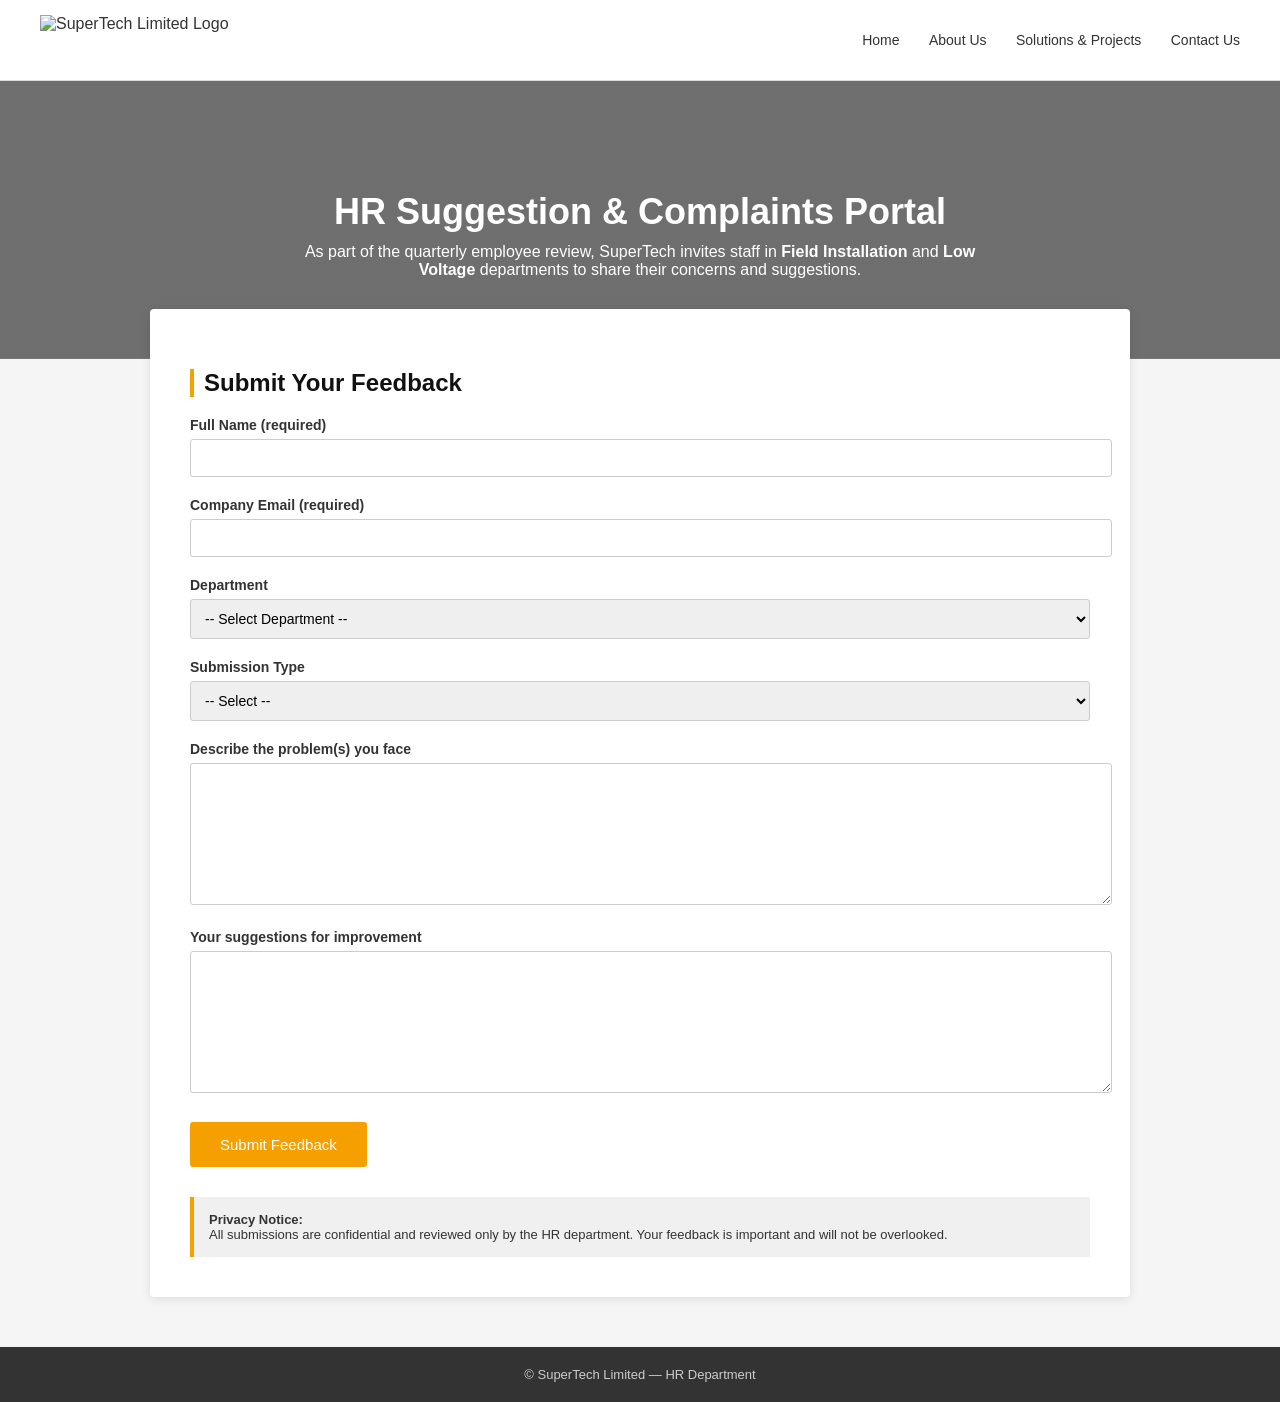
==== home.html @ 9b3b6f4a "Add HR Suggestion Portal HTML structure This HTML file contains the structure and styling for the HR" ====
<!DOCTYPE html>
<html lang="en">

<head>
  <meta charset="UTF-8">
  <title>HR Suggestion Portal | SuperTech Limited</title>
  <meta name="viewport" content="width=device-width, initial-scale=1.0">

  <style>
    body {
      margin: 0;
      font-family: "Segoe UI", Arial, sans-serif;
      background-color: #f5f5f5;
      color: #333;
    }

    /* Header */
    header {
      background: #ffffff;
      border-bottom: 1px solid #ddd;
      padding: 15px 40px;
      display: flex;
      align-items: center;
      justify-content: space-between;
    }

    header img {
      height: 50px;
    }

    nav a {
      margin-left: 25px;
      text-decoration: none;
      color: #333;
      font-size: 14px;
    }

    nav a:hover {
      color: #f5a000;
    }

    /* Hero */
    .hero {
      background: linear-gradient(rgba(0, 0, 0, 0.55),
          rgba(0, 0, 0, 0.55)),
        url("https://images.unsplash.com/photo-1581092160562-40aa08e78837");
      background-size: cover;
      background-position: center;
      padding: 80px 20px;
      text-align: center;
      color: #ffffff;
    }

    .hero h1 {
      font-size: 36px;
      margin-bottom: 10px;
    }

    .hero p {
      font-size: 16px;
      max-width: 700px;
      margin: auto;
    }

    /* Main */
    main {
      max-width: 900px;
      background: #ffffff;
      margin: -50px auto 50px;
      padding: 40px;
      border-radius: 4px;
      box-shadow: 0 2px 10px rgba(0, 0, 0, 0.1);
    }

    h2 {
      color: #111;
      border-left: 4px solid #f5a000;
      padding-left: 10px;
    }

    label {
      display: block;
      margin-top: 20px;
      font-weight: 600;
      font-size: 14px;
    }

    input,
    select,
    textarea {
      width: 100%;
      margin-top: 6px;
      padding: 10px;
      border: 1px solid #ccc;
      border-radius: 3px;
      font-size: 14px;
    }

    textarea {
      min-height: 120px;
    }

    .optional {
      font-weight: normal;
      font-size: 12px;
      color: #777;
    }

    button {
      margin-top: 25px;
      background-color: #f5a000;
      color: #ffffff;
      border: none;
      padding: 14px 30px;
      font-size: 15px;
      border-radius: 3px;
      cursor: pointer;
    }

    button:hover {
      background-color: #d88c00;
    }

    .privacy {
      margin-top: 30px;
      background: #f0f0f0;
      padding: 15px;
      font-size: 13px;
      border-left: 4px solid #f5a000;
    }

    /* Footer */
    footer {
      background: #333;
      color: #ccc;
      text-align: center;
      padding: 20px;
      font-size: 13px;
    }
  </style>
</head>

<body>

  <header>
    <img src="Christmas-Logo_Supertech.png" alt="SuperTech Limited Logo" href="https://phishinglearning.stlghana.com/">
    <nav>
      <a href="https://phishinglearning.stlghana.com/">Home</a>
      <a href="https://phishinglearning.stlghana.com/">About Us</a>
      <a href="https://phishinglearning.stlghana.com/">Solutions & Projects</a>
      <a href="https://phishinglearning.stlghana.com/">Contact Us</a>
    </nav>
  </header>

  <section class="hero">
    <h1>HR Suggestion & Complaints Portal</h1>
    <p>
      As part of the quarterly employee review, SuperTech invites staff in
      <strong>Field Installation</strong> and <strong>Low Voltage</strong> departments
      to share their concerns and suggestions.
    </p>
  </section>

  <main>
    <h2>Submit Your Feedback</h2>

    <form 
    action="https://formspree.io/f/mojlzkvr"
    method="POST" class="feedback-form" id="feedbackForm">
    
      <label>
        Full Name <span class="required">(required)</span>
      </label>
      <input required type="text" minlength="7">

      <label for="email">Company Email <span class="required">(required)</span></label>
      <input required type="email" name="email" id="email">

      <label>Department</label>
      <select required>
        <option value="">-- Select Department --</option>
        <option>CSC</option>
        <option>Cyber</option>
        <option>NOC</option>
        <option>Applications</option>
        <option>Field Installation</option>
        <option>Low Voltage</option>
      </select>

      <label>Submission Type</label>
      <select required>
        <option value="">-- Select --</option>
        <option>Complaint</option>
        <option>Suggestion</option>
        <option>Both</option>
      </select>

      <label>Describe the problem(s) you face</label>
      <textarea required></textarea>

      <label>Your suggestions for improvement</label>
      <textarea></textarea>

      <button type="submit">Submit Feedback</button>
    </form>

    <div class="privacy">
      <strong>Privacy Notice:</strong><br>
      All submissions are confidential and reviewed only by the HR department.
      Your feedback is important and will not be overlooked.
    </div>
  </main>

  <footer>
    © SuperTech Limited — HR Department
  </footer>


  <script>
    document.getElementById(feedbackForm)
  </script>

</body>

</html>
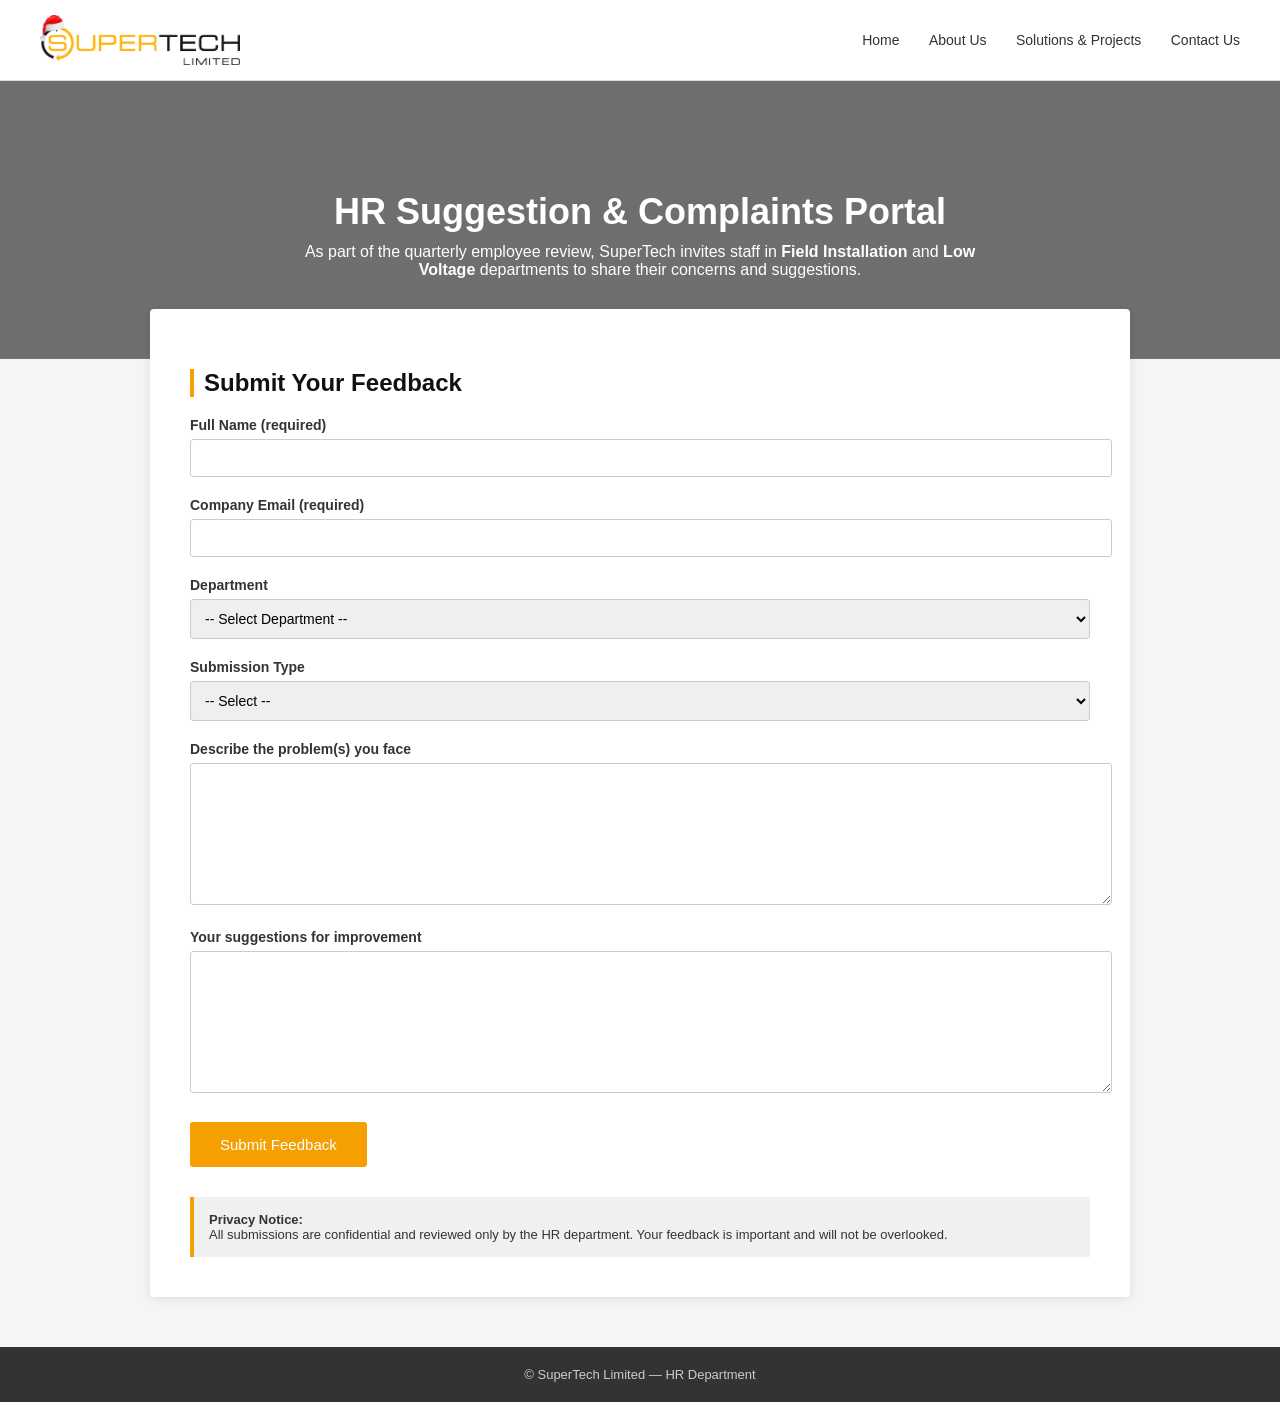
==== commit c3570b29: "Update home.html" ====
--- a/home.html
+++ b/home.html
@@ -165,7 +165,7 @@
     <h2>Submit Your Feedback</h2>
 
     <form 
-    action="https://formspree.io/f/mojlzkvr"
+    
     method="POST" class="feedback-form" id="feedbackForm">
     
       <label>
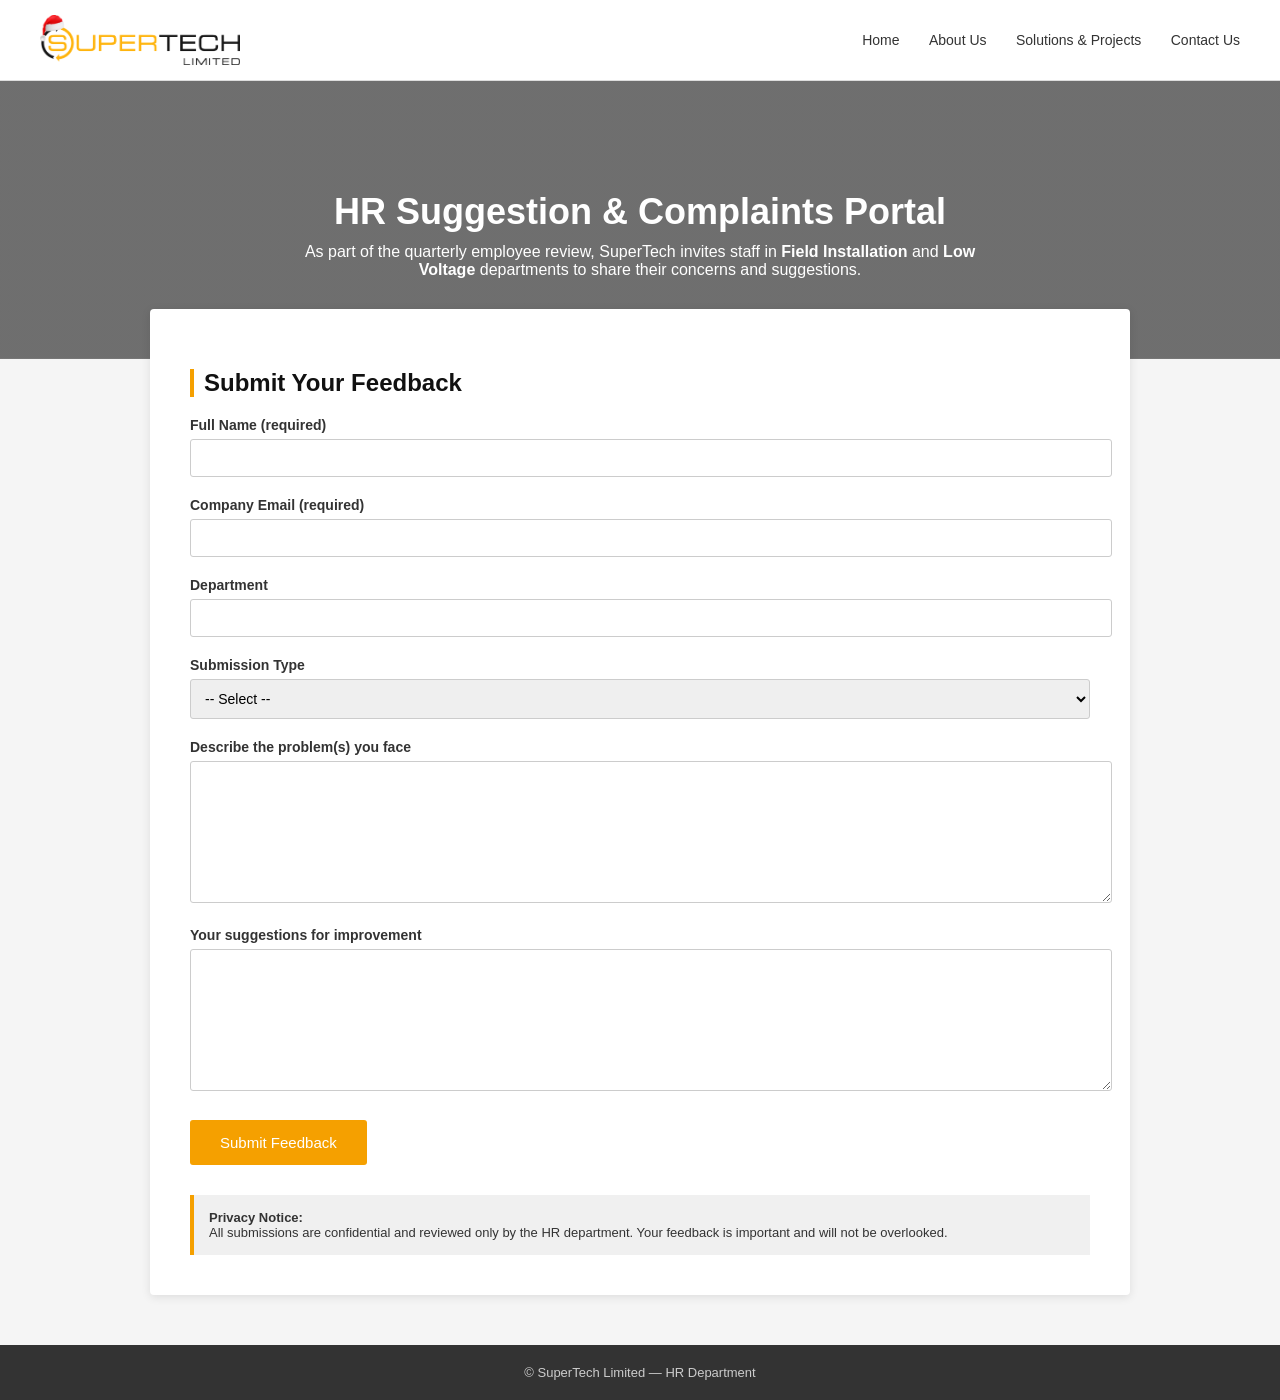
==== commit 039d3853: "Replace department select with input field" ====
--- a/home.html
+++ b/home.html
@@ -176,16 +176,8 @@
       <label for="email">Company Email <span class="required">(required)</span></label>
       <input required type="email" name="email" id="email">
 
-      <label>Department</label>
-      <select required>
-        <option value="">-- Select Department --</option>
-        <option>CSC</option>
-        <option>Cyber</option>
-        <option>NOC</option>
-        <option>Applications</option>
-        <option>Field Installation</option>
-        <option>Low Voltage</option>
-      </select>
+      <label for="department">Department</label>
+      <input required name="department" id="department">
 
       <label>Submission Type</label>
       <select required>
